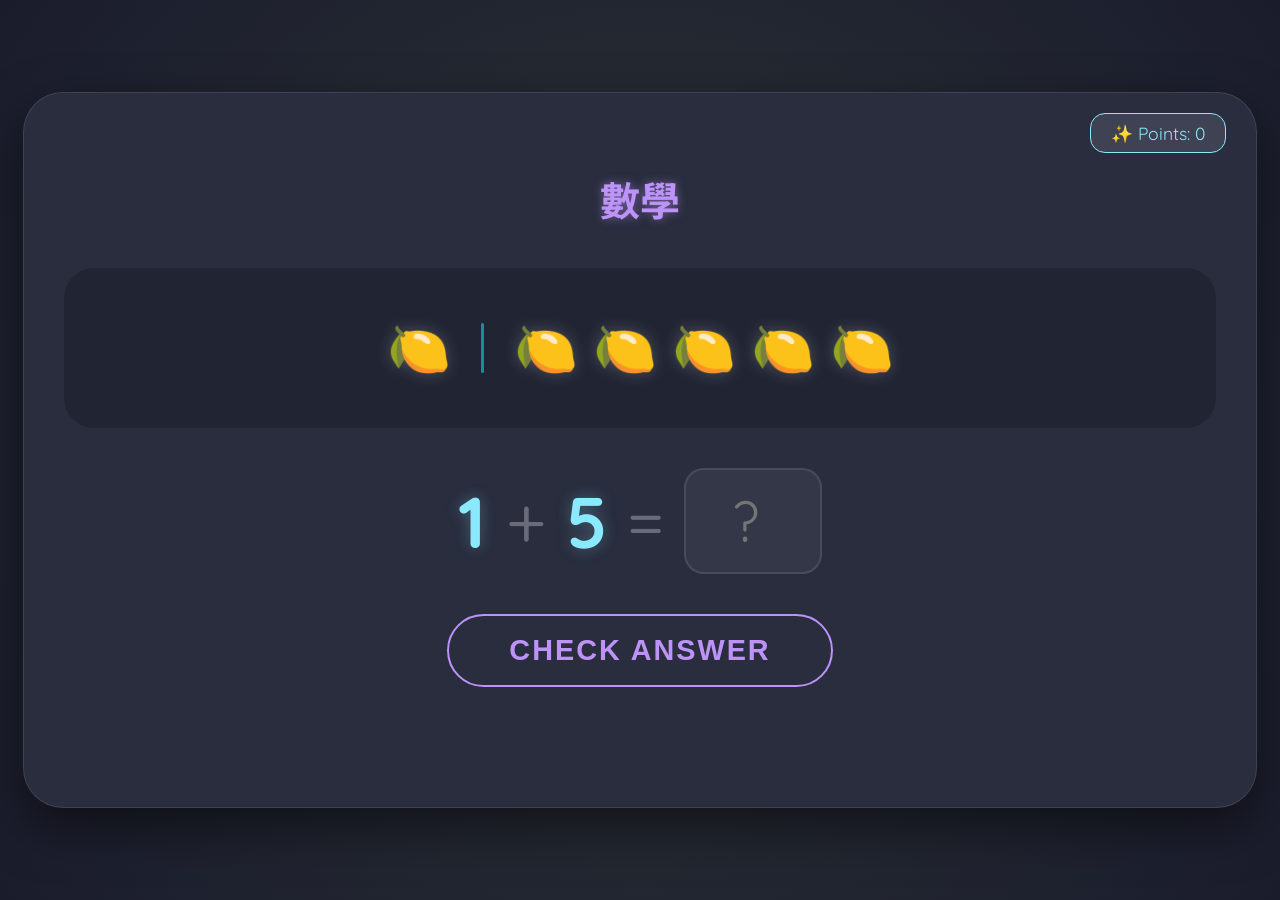
==== addition.html @ e6b2428c "add more page for minus and compare digit" ====
<!DOCTYPE html>
<html lang="zh-Hant">
<head>
    <meta charset="UTF-8">
    <meta name="viewport" content="width=device-width, initial-scale=1.0">
    <title>星空加法挑戰 🌌</title>
    <style>
        @import url('https://fonts.googleapis.com/css2?family=Quicksand:wght@600;700&family=Noto+Sans+TC:wght@500;700&display=swap');

        :root {
            /* 深色時尚配色 */
            --bg-dark: #1a1c2c;
            --card-bg: #292d3e;
            --primary-glow: #bd93f9; /* 夢幻紫 */
            --secondary-glow: #8be9fd; /* 湖水藍 */
            --accent-pink: #ff79c6;
            --text-light: #f8f8f2;
        }

        body {
            font-family: 'Quicksand', 'Noto Sans TC', sans-serif;
            background: radial-gradient(circle at center, #2d3436 0%, #1a1c2c 100%);
            margin: 0;
            display: flex;
            justify-content: center;
            align-items: center;
            min-height: 100vh;
            color: var(--text-light);
        }

        .game-card {
            background: var(--card-bg);
            border-radius: 40px;
            box-shadow: 0 20px 50px rgba(0, 0, 0, 0.5);
            width: 90%;
            padding: 50px 40px;
            text-align: center;
            border: 1px solid rgba(255, 255, 255, 0.1);
            position: relative;
        }

        .score-board {
            position: absolute;
            top: 20px;
            right: 30px;
            background: rgba(255, 255, 255, 0.1);
            padding: 8px 20px;
            border-radius: 15px;
            font-size: 1.1rem;
            color: var(--secondary-glow);
            border: 1px solid var(--secondary-glow);
        }

        h1 {
            font-size: 2.5rem;
            margin-bottom: 40px;
            color: var(--primary-glow);
            text-shadow: 0 0 10px rgba(189, 147, 249, 0.5);
        }

        /* 視覺計數區 - 深色容器 */
        .visual-area {
            background: rgba(0, 0, 0, 0.2);
            border-radius: 30px;
            padding: 30px;
            margin-bottom: 40px;
            display: flex;
            justify-content: center;
            align-items: center;
            gap: 15px;
            flex-wrap: wrap;
            min-height: 100px;
        }

        .fruit {
            font-size: 3.2rem;
            filter: drop-shadow(0 0 8px rgba(255,255,255,0.2));
            transition: transform 0.3s;
        }

        .divider {
            width: 3px;
            height: 50px;
            background: rgba(0, 255, 255, 0.5);
            margin: 0 15px;
            border-radius: 10px;
        }

        /* 數學算式區 */
        .math-display {
            display: flex;
            justify-content: center;
            align-items: center;
            gap: 20px;
            font-size: 4.5rem;
        }

        .num-box {
            color: var(--secondary-glow);
            font-weight: 700;
            text-shadow: 0 0 15px rgba(139, 233, 253, 0.3);
        }

        .symbol {
            color: rgba(255, 255, 255, 0.3);
        }

        input {
            width: 130px;
            height: 100px;
            font-size: 3.5rem;
            text-align: center;
            background: rgba(255, 255, 255, 0.05);
            border: 2px solid rgba(255, 255, 255, 0.1);
            border-radius: 20px;
            color: var(--accent-pink);
            font-family: inherit;
            outline: none;
            transition: all 0.3s;
        }

        input:focus {
            border-color: var(--accent-pink);
            background: rgba(255, 255, 255, 0.1);
            box-shadow: 0 0 20px rgba(255, 121, 198, 0.2);
        }

        /* 霓虹感按鈕 */
        .check-btn {
            background: transparent;
            color: var(--primary-glow);
            border: 2px solid var(--primary-glow);
            padding: 18px 60px;
            font-size: 1.8rem;
            border-radius: 50px;
            cursor: pointer;
            margin-top: 40px;
            transition: all 0.3s ease;
            font-weight: 700;
            text-transform: uppercase;
            letter-spacing: 2px;
        }

        .check-btn:hover {
            background: var(--primary-glow);
            color: var(--bg-dark);
            box-shadow: 0 0 30px rgba(189, 147, 249, 0.4);
        }

        #feedback {
            margin-top: 30px;
            font-size: 1.6rem;
            min-height: 40px;
            font-weight: 500;
        }
    </style>
</head>
<body>

<div class="game-card">
    <div class="score-board">✨ Points: <span id="score">0</span></div>
    <h1>數學</h1>

    <div class="visual-area" id="visual-area"></div>

    <div class="math-display">
        <div id="n1" class="num-box">0</div>
        <div class="symbol">+</div>
        <div id="n2" class="num-box">0</div>
        <div class="symbol">=</div>
        <input type="number" id="user-input" placeholder="?" inputmode="numeric">
    </div>

    <button class="check-btn" onclick="checkAnswer()">Check Answer</button>
    <div id="feedback"></div>
</div>

<script>
    let score = 0, n1, n2;
    // 使用亮色系的水果在暗背景下更出眾
    const fruits = ['🍓', '🍑', '🍋', '🍐', '🫐', '🍒', '🍩'];
    const successSound = new Audio('https://assets.mixkit.co/active_storage/sfx/2013/2013-preview.mp3'); // 輕快的鈴聲
    const failSound = new Audio('https://assets.mixkit.co/active_storage/sfx/2568/2568-preview.mp3');    // 提示音

    function init() {
        n1 = Math.floor(Math.random() * 5) + 1;
        n2 = Math.floor(Math.random() * 5) + 1;
        document.getElementById('n1').innerText = n1;
        document.getElementById('n2').innerText = n2;
        document.getElementById('user-input').value = '';
        document.getElementById('feedback').innerText = '';
        
        const area = document.getElementById('visual-area');
        const f = fruits[Math.floor(Math.random() * fruits.length)];
        area.innerHTML = '';
        
        for(let i=0; i<n1; i++) area.innerHTML += `<span class="fruit">${f}</span>`;
        area.innerHTML += `<div class="divider"></div>`;
        for(let i=0; i<n2; i++) area.innerHTML += `<span class="fruit">${f}</span>`;
    }

    function checkAnswer() {
        const val = parseInt(document.getElementById('user-input').value);
        const fb = document.getElementById('feedback');
        if(val === (n1 + n2)) {
            successSound.play();
            fb.innerText = "✨ Amazing! Heading to next star...";
            fb.style.color = "#50fa7b"; // 明亮的綠色
            score++;
            document.getElementById('score').innerText = score;
            setTimeout(init, 2000);
        } else {
            failSound.play();
            fb.innerText = "Let's count the space treats!";
            fb.style.color = "#ffb86c"; // 柔和的橘色
        }
    }
    init();
</script>

</body>
</html>
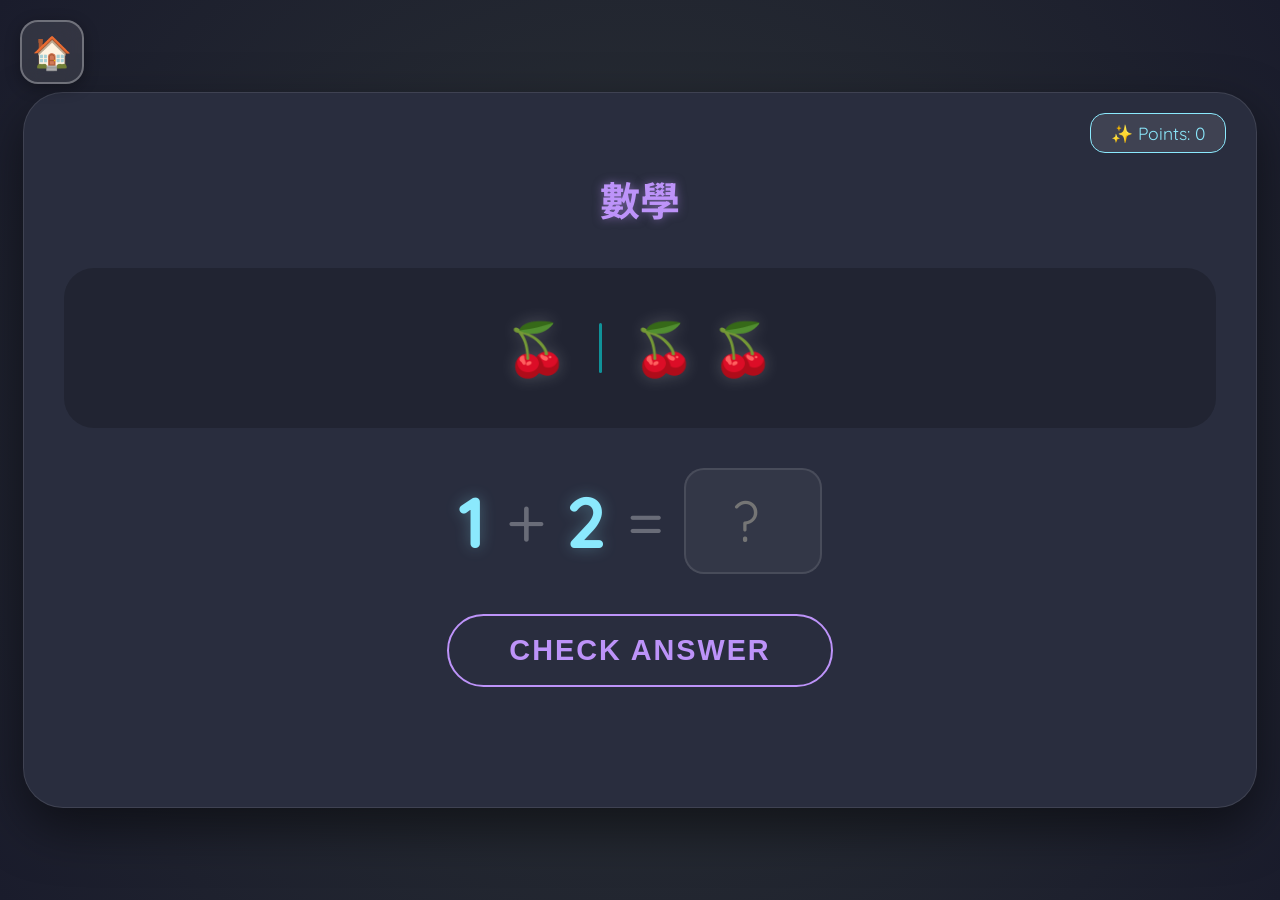
==== commit 66842df7: "added home button" ====
--- a/addition.html
+++ b/addition.html
@@ -26,6 +26,33 @@
             align-items: center;
             min-height: 100vh;
             color: var(--text-light);
+        }
+
+         /* --- Home Button 樣式 --- */
+        .home-btn {
+            position: absolute;
+            top: 20px;
+            left: 20px;
+            width: 60px;
+            height: 60px;
+            background: rgba(255, 255, 255, 0.1);
+            border: 2px solid rgba(255, 255, 255, 0.3);
+            border-radius: 18px;
+            display: flex;
+            justify-content: center;
+            align-items: center;
+            font-size: 2rem;
+            cursor: pointer;
+            z-index: 100;
+            backdrop-filter: blur(10px);
+            transition: all 0.2s ease;
+            box-shadow: 0 4px 15px rgba(0, 0, 0, 0.3);
+            text-decoration: none; /* 如果是連結的話 */
+        }
+
+        .home-btn:active {
+            transform: scale(0.9);
+            background: rgba(255, 255, 255, 0.2);
         }
 
         .game-card {
@@ -156,6 +183,8 @@
     </style>
 </head>
 <body>
+
+<div class="home-btn" onclick="goHome()">🏠</div>
 
 <div class="game-card">
     <div class="score-board">✨ Points: <span id="score">0</span></div>
@@ -215,6 +244,12 @@
             fb.style.color = "#ffb86c"; // 柔和的橘色
         }
     }
+    // Home 按鈕功能
+    function goHome() {
+        // 你可以根據需要修改跳轉網址，例如 index.html
+        window.location.href = "index.html"; 
+    }
+
     init();
 </script>
 
